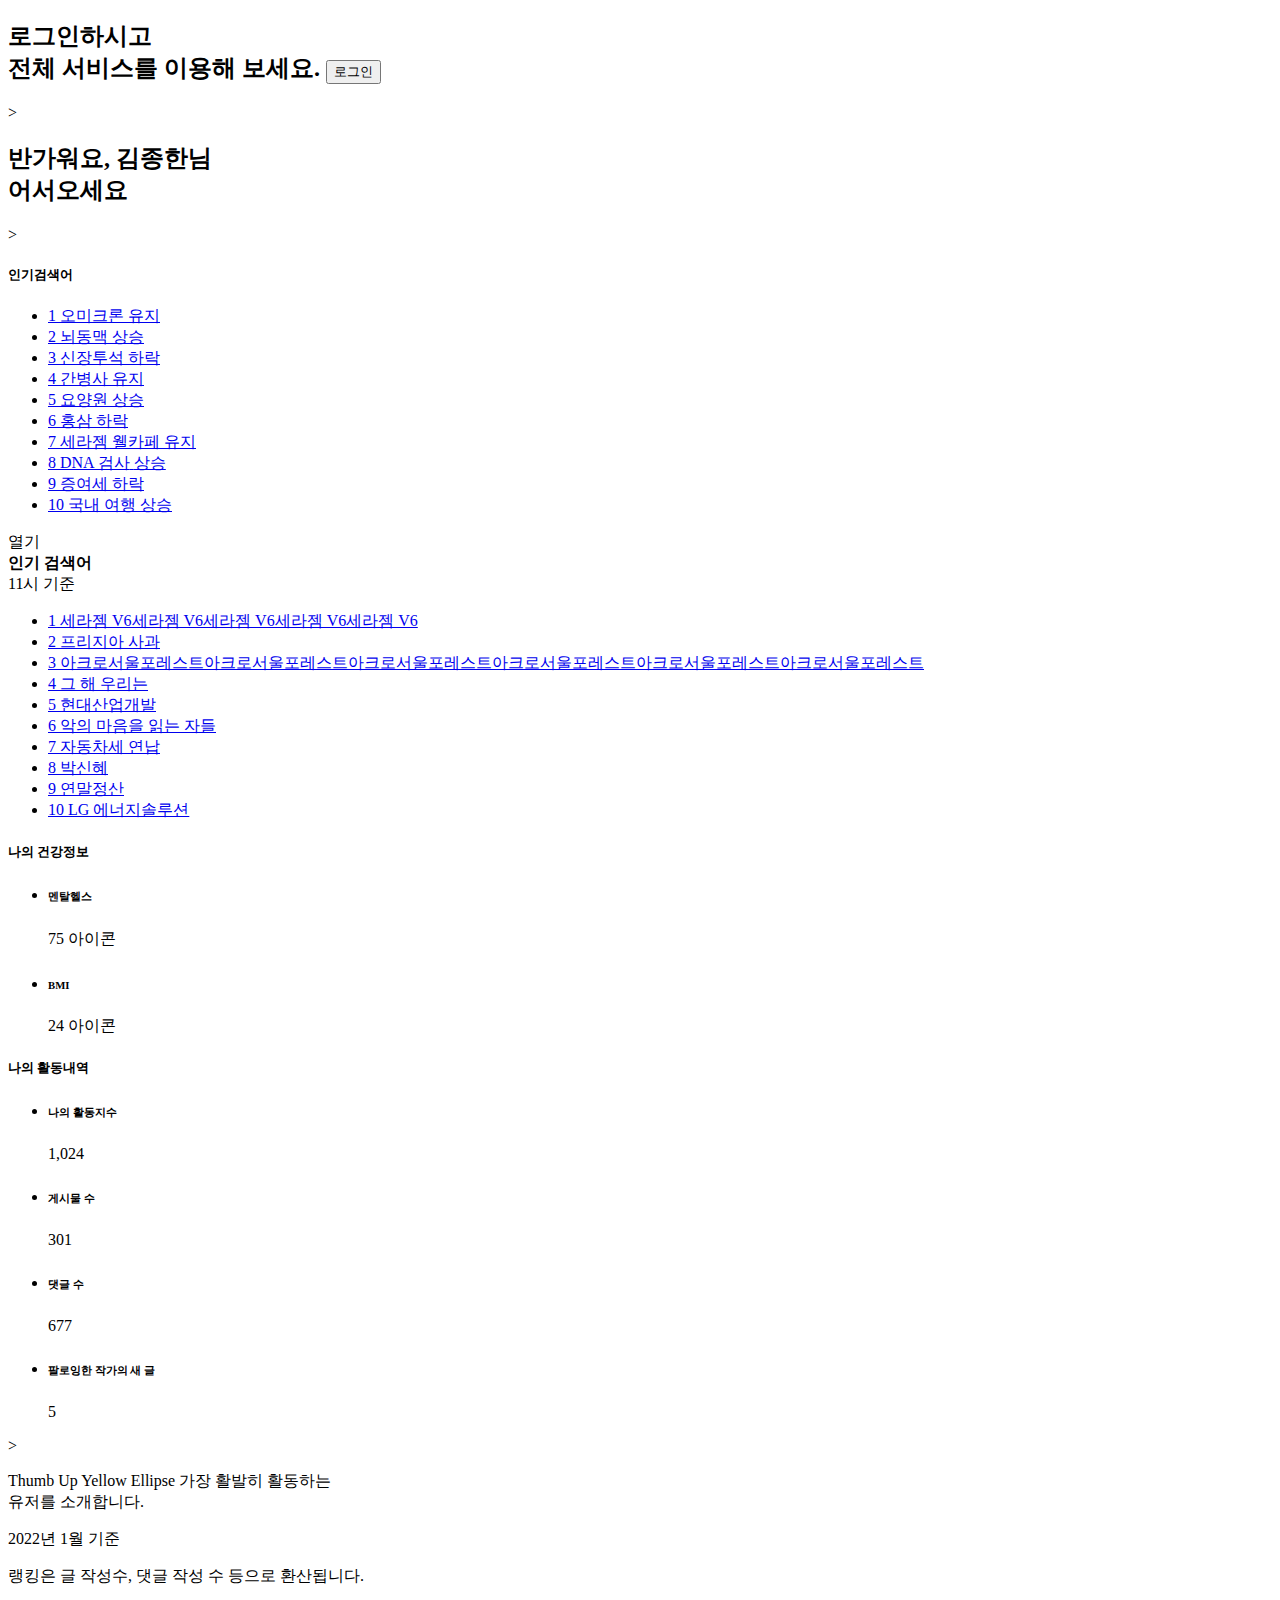
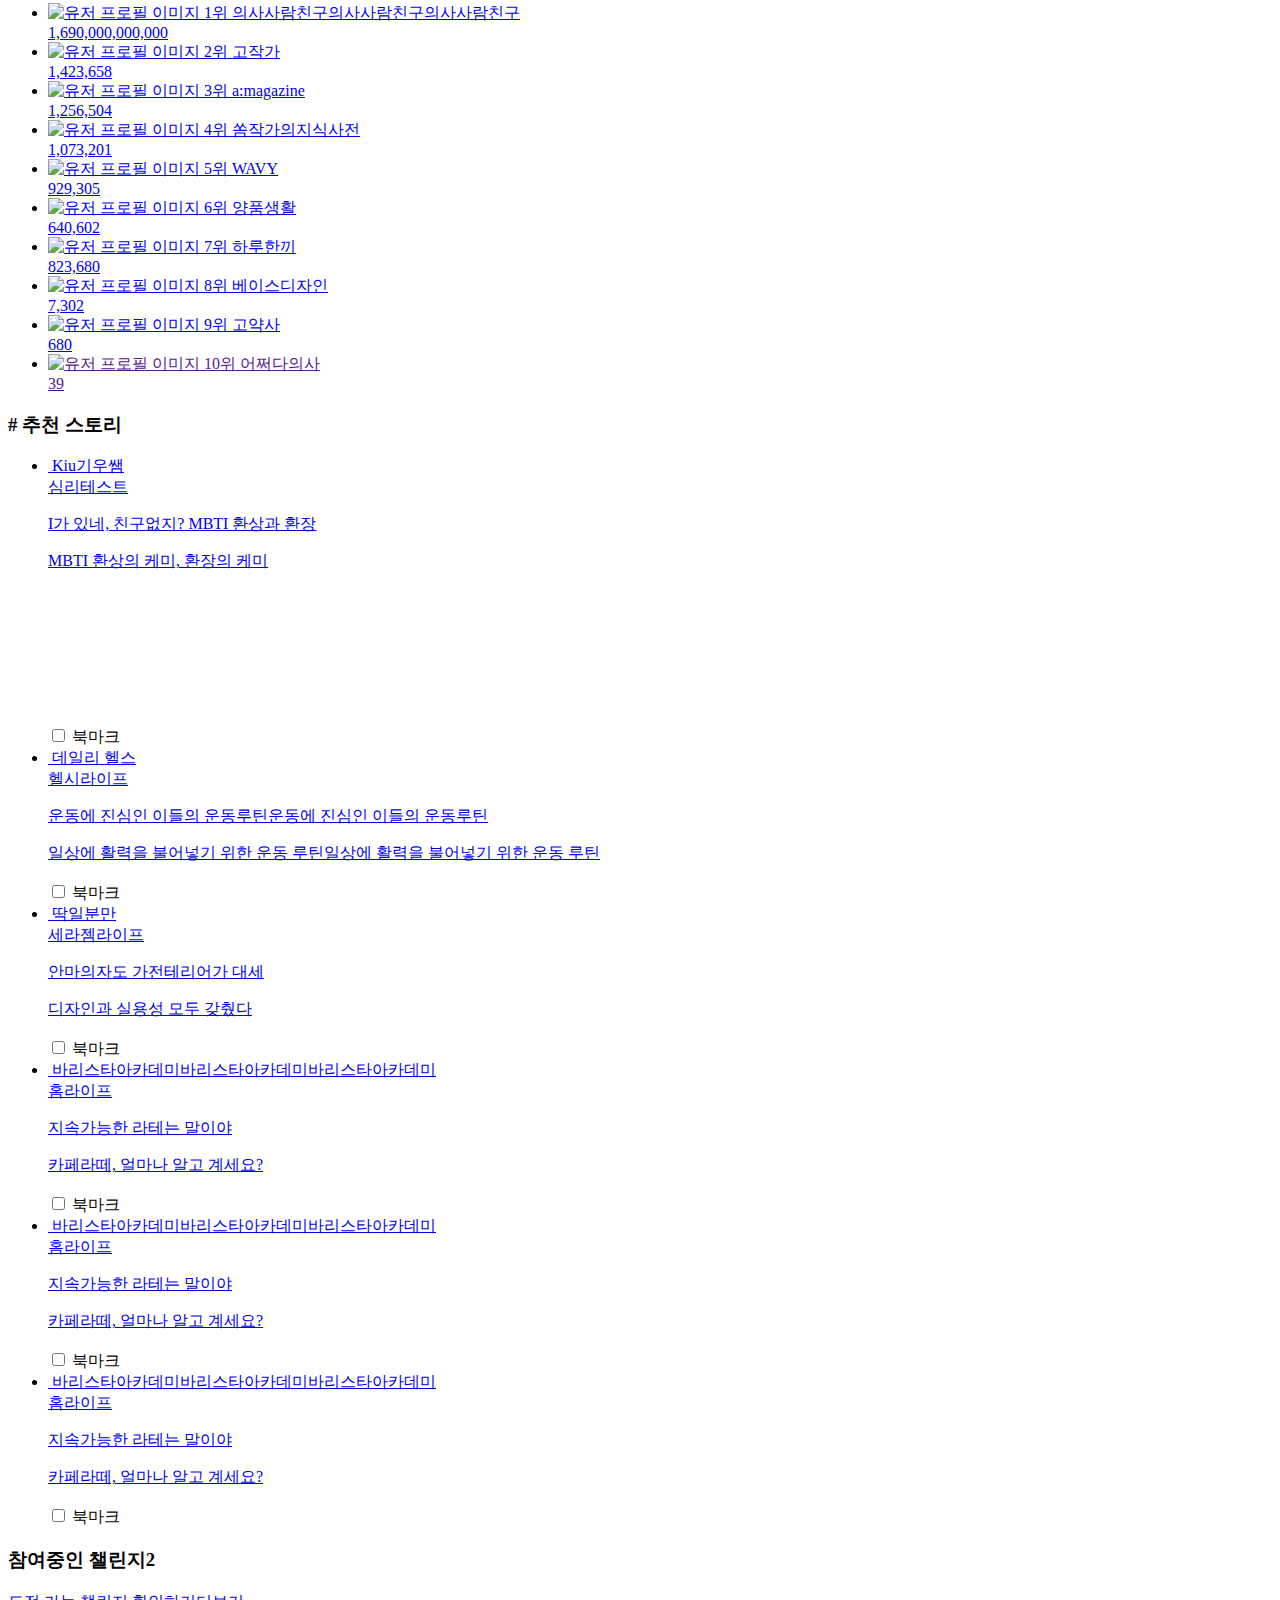
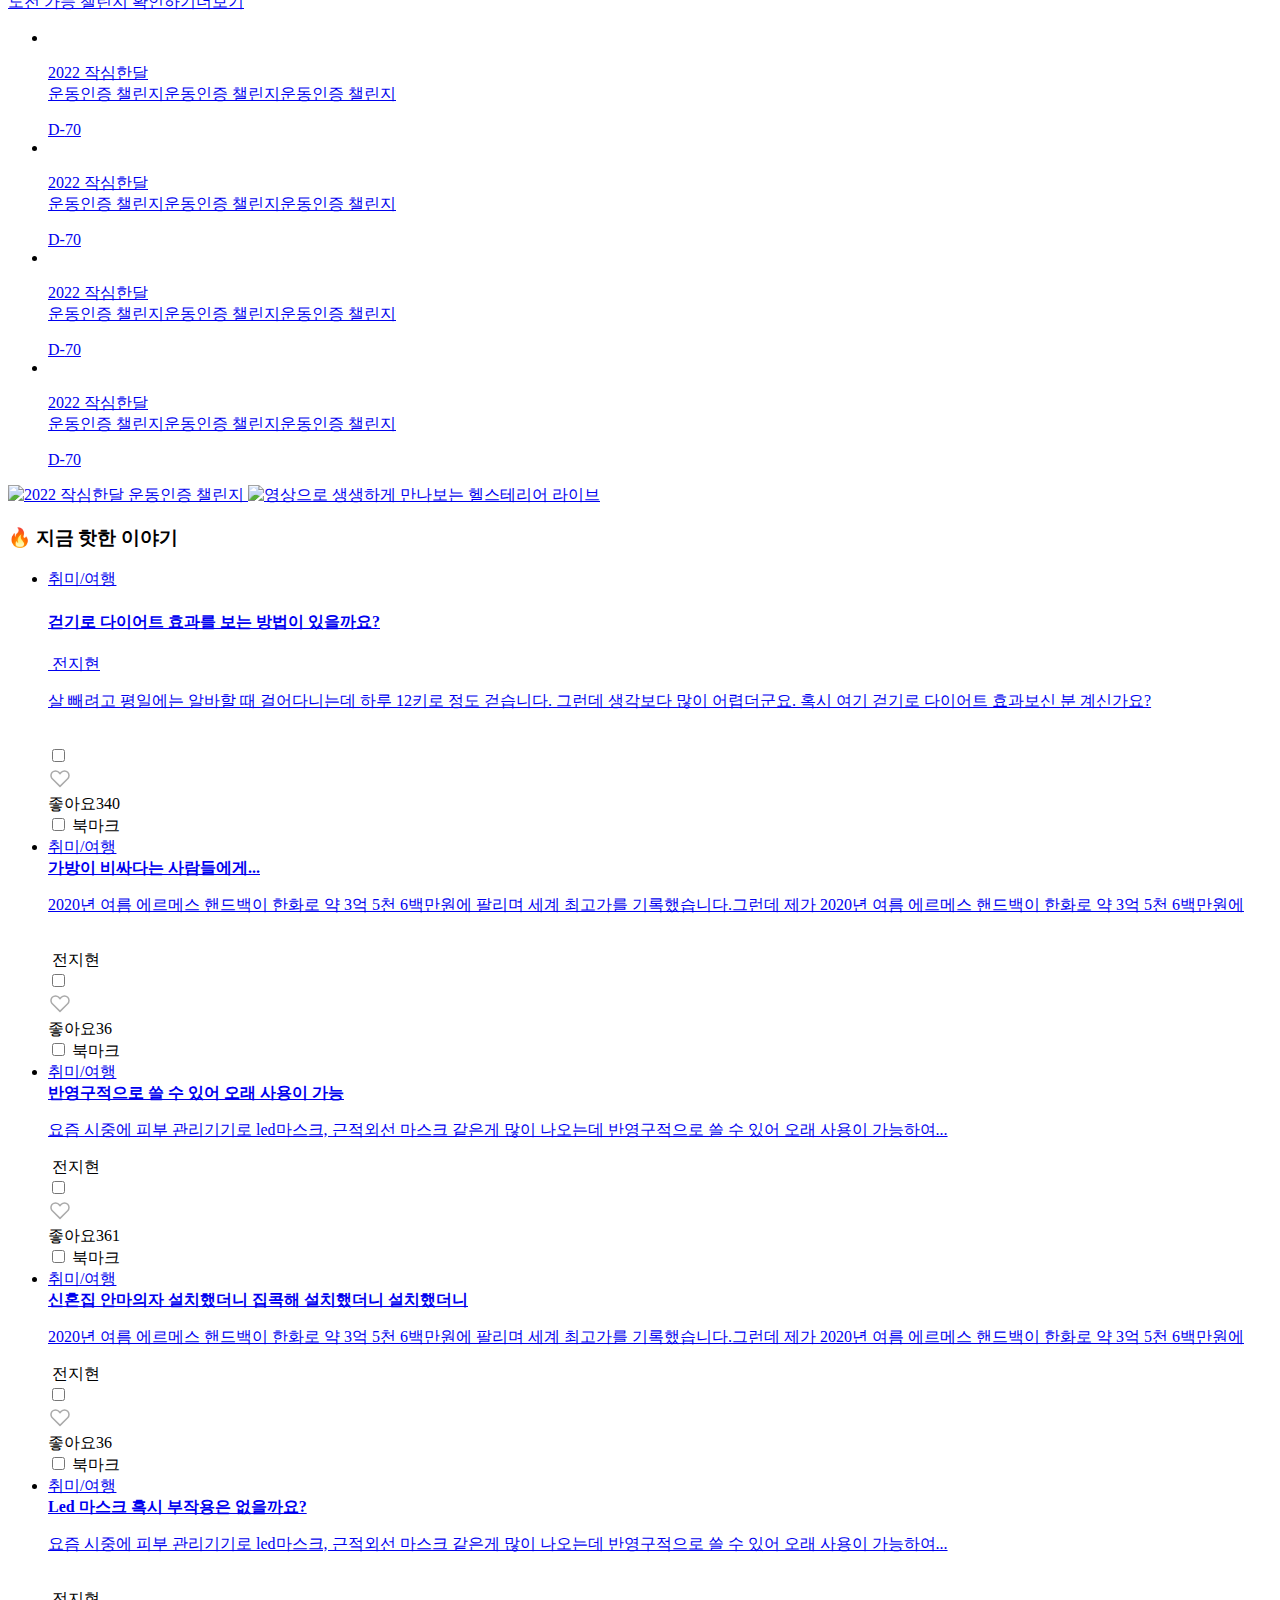
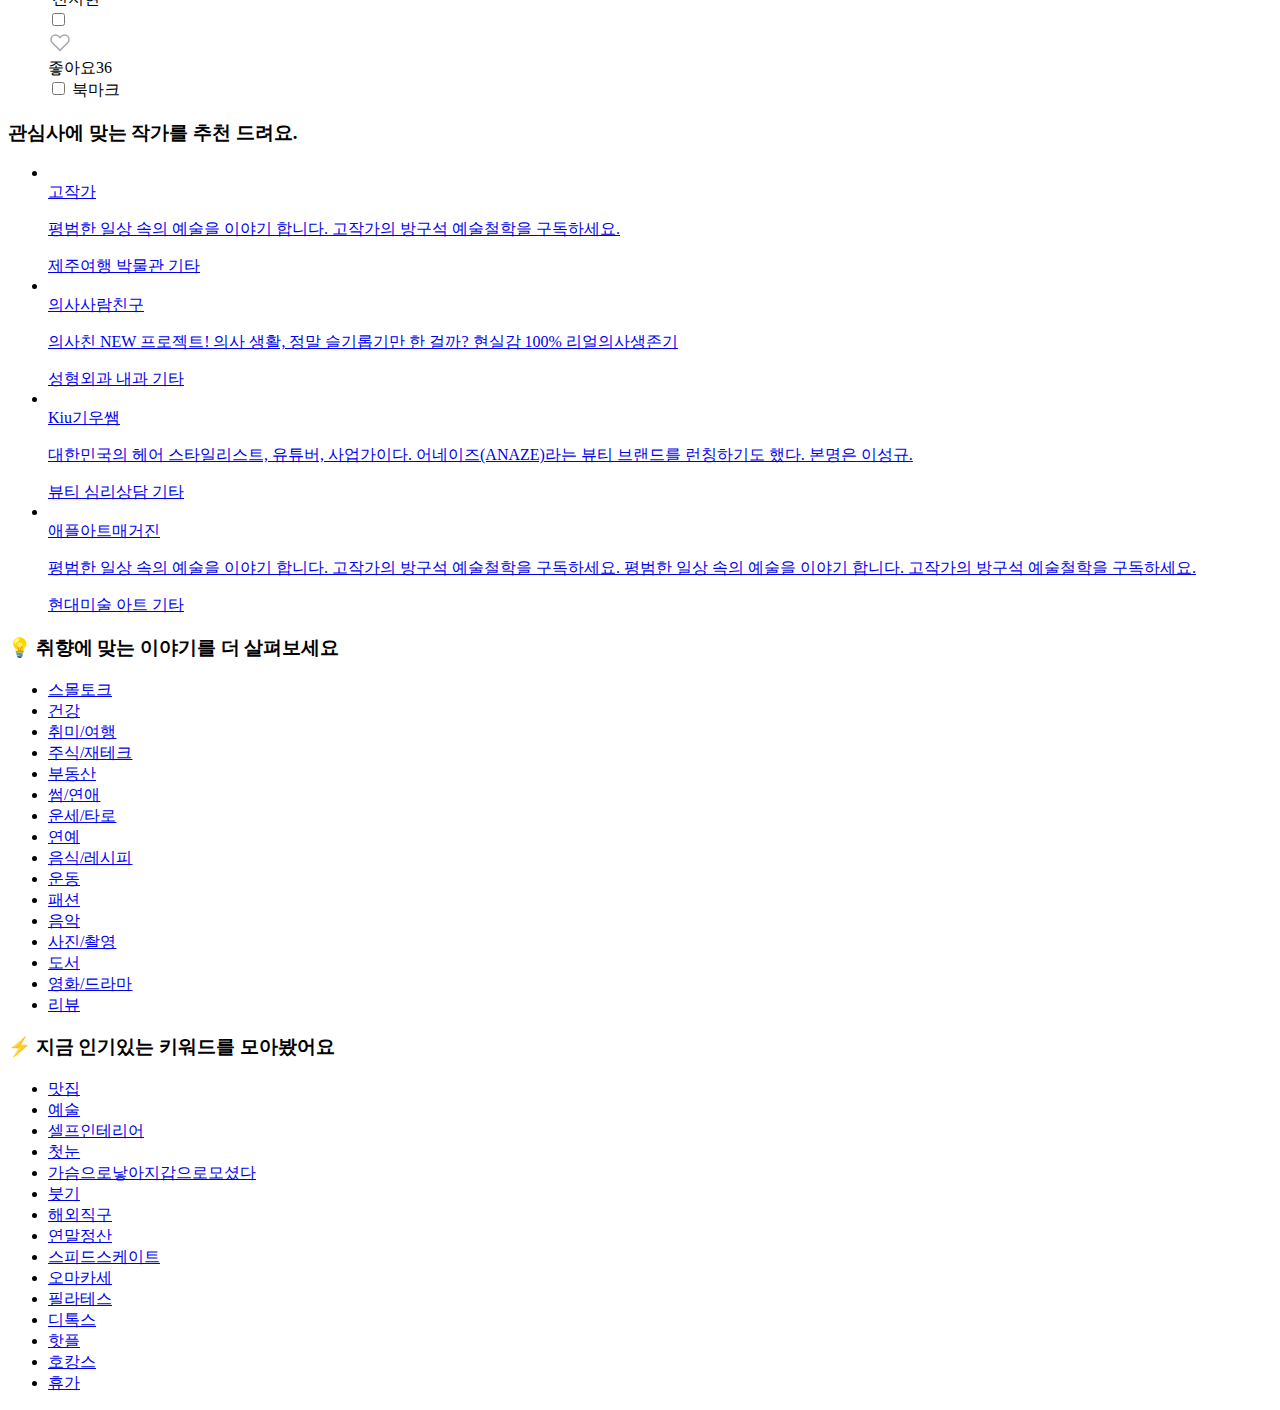
==== src/main/resources/templates/web/main/main.html @ c45931bd "템플릿 구조 생성" ====
<!DOCTYPE html>
<html xmlns="http://www.w3.org/1999/xhtml" xmlns:th="http://www.thymeleaf.org" xmlns:layout="http://www.ultraq.net.nz/thymeleaf/layout"
      layout:decorate="~{layout/defaultLayout}"
      th:with="isSignIn=false"
    >
    <th:block layout:fragment="content">
        <div id="container">
            <section id="main" class="container-wrap">
                <div class="page-layout-header">
                    <div class="inner-wrap">
                        <!-- 미로그인 상태 -->
                        <th:block th:unless="${isSignIn}">
                            <h2 class="font-heading03">
                                로그인하시고<br>
                                전체 서비스를 이용해 보세요.
                                <button class="btn-sm btn-black md-ripples ripples-light">로그인<span class="ico-more-white"></span></button>
                            </h2>
                        </th:block>>
                        <!-- 로그인 상태 -->
                        <th:block th:if="${isSignIn}">
                            <h2 class="font-heading03">
                                반가워요, 김종한님<br>
                                어서오세요
                            </h2>
                        </th:block>>
                        <div class="box-search-word">
                            <h5>인기검색어</h5>
                            <div class="rolling-wrap">
                                <ul class="search-word-list">
                                    <li>
                                        <a href="#">
                                            <span class="search-word-rank">1</span>
                                            <span class="search-word">오미크론</span>
                                            <span class="ico-chart-same">유지</span>
                                        </a>
                                    </li>
                                    <li>
                                        <a href="#">
                                            <span class="search-word-rank">2</span>
                                            <span class="search-word">뇌동맥</span>
                                            <span class="ico-chart-up">상승</span>
                                        </a>
                                    </li>
                                    <li>
                                        <a href="#">
                                            <span class="search-word-rank">3</span>
                                            <span class="search-word">신장투석</span>
                                            <span class="ico-chart-down">하락</span>
                                        </a>
                                    </li>
                                    <li>
                                        <a href="#">
                                            <span class="search-word-rank">4</span>
                                            <span class="search-word">간병사</span>
                                            <span class="ico-chart-same">유지</span>
                                        </a>
                                    </li>
                                    <li>
                                        <a href="#">
                                            <span class="search-word-rank">5</span>
                                            <span class="search-word">요양원</span>
                                            <span class="ico-chart-up">상승</span>
                                        </a>
                                    </li>
                                    <li>
                                        <a href="#">
                                            <span class="search-word-rank">6</span>
                                            <span class="search-word">홍삼</span>
                                            <span class="ico-chart-down">하락</span>
                                        </a>
                                    </li>
                                    <li>
                                        <a href="#">
                                            <span class="search-word-rank">7</span>
                                            <span class="search-word">세라젬 웰카페</span>
                                            <span class="ico-chart-same">유지</span>
                                        </a>
                                    </li>
                                    <li>
                                        <a href="#">
                                            <span class="search-word-rank">8</span>
                                            <span class="search-word">DNA 검사</span>
                                            <span class="ico-chart-up">상승</span>
                                        </a>
                                    </li>
                                    <li>
                                        <a href="#">
                                            <span class="search-word-rank">9</span>
                                            <span class="search-word">증여세</span>
                                            <span class="ico-chart-down">하락</span>
                                        </a>
                                    </li>
                                    <li>
                                        <a href="#">
                                            <span class="search-word-rank">10</span>
                                            <span class="search-word">국내 여행</span>
                                            <span class="ico-chart-up">상승</span>
                                        </a>
                                    </li>
                                </ul>
                            </div>
                            <span class="ico-black-arr-down">열기</span>
                            <div class="list-popular-wrap">
                                <div class="list-header">
                                    <strong class="list-title">인기 검색어</strong>
                                    <div class="list-time">11시 기준</div>
                                </div>
                                <ul class="list-popular">
                                    <li class="popular-item">
                                        <a href="#" title="" class="status-up">
                                            <span class="popular-lank">1</span>
                                            <span class="popular-keyword">세라젬 V6세라젬 V6세라젬 V6세라젬 V6세라젬 V6</span>
                                        </a>
                                    </li>
                                    <li class="popular-item">
                                        <a href="#" title="" class="status-up">
                                            <span class="popular-lank">2</span>
                                            <span class="popular-keyword">프리지아 사과</span>
                                        </a>
                                    </li>
                                    <li class="popular-item">
                                        <a href="#" title="" class="status-up">
                                            <span class="popular-lank">3</span>
                                            <span class="popular-keyword">아크로서울포레스트아크로서울포레스트아크로서울포레스트아크로서울포레스트아크로서울포레스트아크로서울포레스트</span>
                                        </a>
                                    </li>
                                    <li class="popular-item">
                                        <a href="#" title="" class="status-down">
                                            <span class="popular-lank">4</span>
                                            <span class="popular-keyword">그 해 우리는</span>
                                        </a>
                                    </li>
                                    <li class="popular-item">
                                        <a href="#" title="" class="status-same">
                                            <span class="popular-lank">5</span>
                                            <span class="popular-keyword">현대산업개발</span>
                                        </a>
                                    </li>
                                    <li class="popular-item">
                                        <a href="#" title="" class="status-same">
                                            <span class="popular-lank">6</span>
                                            <span class="popular-keyword">악의 마음을 읽는 자들</span>
                                        </a>
                                    </li>
                                    <li class="popular-item">
                                        <a href="#" title="" class="status-up">
                                            <span class="popular-lank">7</span>
                                            <span class="popular-keyword">자동차세 연납</span>
                                        </a>
                                    </li>
                                    <li class="popular-item">
                                        <a href="#" title="" class="status-up">
                                            <span class="popular-lank">8</span>
                                            <span class="popular-keyword">박신혜</span>
                                        </a>
                                    </li>
                                    <li class="popular-item">
                                        <a href="#" title="" class="status-down">
                                            <span class="popular-lank">9</span>
                                            <span class="popular-keyword">연말정산</span>
                                        </a>
                                    </li>
                                    <li class="popular-item">
                                        <a href="#" title="" class="status-new">
                                            <span class="popular-lank">10</span>
                                            <span class="popular-keyword">LG 에너지솔루션</span>
                                        </a>
                                    </li>
                                </ul>
                            </div>
                        </div>
                    </div>
                </div>

                <div class="page-layout-contents">
                    <div class="inner-wrap">
                        <!-- 로그인시에 추가 되는 정보 Start -->
                        <th:block th:if="${isSignIn}">
                            <div class="box-my-dashboard">
                                <div class="my-health">
                                    <h5>나의 건강정보</h5>
                                    <ul>
                                        <li>
                                            <h6>멘탈헬스</h6>
                                            <span class="dashboard-score">
	                                                75
	                                                <span class="ico-mental">아이콘</span>
	                                            </span>
                                        </li>
                                        <li>
                                            <h6>BMI</h6>
                                            <span class="dashboard-score">
	                                                24
	                                                <span class="ico-dashboard">아이콘</span>
	                                            </span>

                                        </li>
                                    </ul>
                                </div>
                                <div class="my-activity">
                                    <h5>나의 활동내역</h5>
                                    <ul>
                                        <li>
                                            <h6>나의 활동지수</h6>
                                            <span class="dashboard-score">1,024</span>
                                        </li>
                                        <li>
                                            <h6>게시물 수</h6>
                                            <span class="dashboard-score">301</span>
                                        </li>
                                        <li>
                                            <h6>댓글 수</h6>
                                            <span class="dashboard-score">677</span>
                                        </li>
                                        <li>
                                            <h6>팔로잉한 작가의 새 글</h6>
                                            <span class="dashboard-score updated">5</span>
                                        </li>
                                    </ul>
                                </div>
                            </div>
                        </th:block>>
                        <!-- 로그인시에 추가 되는 정보 End -->
                        <div class="box-activity-rank">
                            <div class="description">
                                <p class="description-lg">
                                    <span class="ico-thumbup">Thumb Up</span>
                                    <span class="ico-yellow-ellipse">Yellow Ellipse</span>
                                    가장 활발히 활동하는<br>
                                    유저를 소개합니다.
                                </p>
                                <p class="description-md">2022년 1월 기준</p>
                                <p class="description-sm">랭킹은 글 작성수, 댓글 작성 수 등으로 환산됩니다.</p>
                            </div>
                            <ul class="user-ranking">
                                <li>
                                    <a href="#">
                                        <div class="user-profile">
                                            <span class="user-pic"><img src="/assets/web/images/temp/avatar_img.png" alt="유저 프로필 이미지"></span>
                                            <span class="user-rank">1위</span>
                                            <span class="user-name">의사사람친구의사사람친구의사사람친구</span>
                                        </div>
                                        <span class="user-score">1,690,000,000,000</span>
                                    </a>
                                </li>
                                <li>
                                    <a href="#">
                                        <div class="user-profile">
                                            <span class="user-pic"><img src="/assets/web/images/temp/avatar_img-1.png" alt="유저 프로필 이미지"></span>
                                            <span class="user-rank">2위</span>
                                            <span class="user-name">고작가</span>
                                        </div>
                                        <span class="user-score">1,423,658</span>
                                    </a>
                                </li>
                                <li>
                                    <a href="#">
                                        <div class="user-profile">
                                            <span class="user-pic"><img src="/assets/web/images/temp/avatar_img-2.png" alt="유저 프로필 이미지"></span>
                                            <span class="user-rank">3위</span>
                                            <span class="user-name">a:magazine</span>
                                        </div>
                                        <span class="user-score">1,256,504</span>
                                    </a>
                                </li>
                                <li>
                                    <a href="#">
                                        <div class="user-profile">
                                            <span class="user-pic"><img src="/assets/web/images/temp/avatar_img.png" alt="유저 프로필 이미지"></span>
                                            <span class="user-rank">4위</span>
                                            <span class="user-name">쏨작가의지식사전</span>
                                        </div>
                                        <span class="user-score">1,073,201</span>
                                    </a>
                                </li>
                                <li>
                                    <a href="#">
                                        <div class="user-profile">
                                            <span class="user-pic"><img src="/assets/web/images/temp/avatar_img-2.png" alt="유저 프로필 이미지"></span>
                                            <span class="user-rank">5위</span>
                                            <span class="user-name">WAVY</span>
                                        </div>
                                        <span class="user-score">929,305</span>
                                    </a>
                                </li>
                                <li>
                                    <a href="#">
                                        <div class="user-profile">
                                            <span class="user-pic"><img src="/assets/web/images/temp/avatar_img-1.png" alt="유저 프로필 이미지"></span>
                                            <span class="user-rank">6위</span>
                                            <span class="user-name">양품생활</span>
                                        </div>
                                        <span class="user-score">640,602</span>
                                    </a>
                                </li>
                                <li>
                                    <a href="#">
                                        <div class="user-profile">
                                            <span class="user-pic"><img src="/assets/web/images/temp/avatar_img.png" alt="유저 프로필 이미지"></span>
                                            <span class="user-rank">7위</span>
                                            <span class="user-name">하루한끼</span>
                                        </div>
                                        <span class="user-score">823,680</span>
                                    </a>
                                </li>
                                <li>
                                    <a href="#">
                                        <div class="user-profile">
                                            <span class="user-pic"><img src="/assets/web/images/temp/avatar_img-1.png" alt="유저 프로필 이미지"></span>
                                            <span class="user-rank">8위</span>
                                            <span class="user-name">베이스디자인</span>
                                        </div>
                                        <span class="user-score">7,302</span>
                                    </a>
                                </li>
                                <li>
                                    <a href="#">
                                        <div class="user-profile">
                                            <span class="user-pic"><img src="/assets/web/images/temp/avatar_img-2.png" alt="유저 프로필 이미지"></span>
                                            <span class="user-rank">9위</span>
                                            <span class="user-name">고약사</span>
                                        </div>
                                        <span class="user-score">680</span>
                                    </a>
                                </li>
                                <li>
                                    <a href="">
                                        <div class="user-profile">
                                            <span class="user-pic"><img src="/assets/web/images/temp/avatar_img.png" alt="유저 프로필 이미지"></span>
                                            <span class="user-rank">10위</span>
                                            <span class="user-name">어쩌다의사</span>
                                        </div>
                                        <span class="user-score">39</span>
                                    </a>
                                </li>
                            </ul>
                        </div>
                        <div class="box-story">
                            <h3 class="font-heading05"># 추천 스토리</h3>
                            <ul class="box-thumb-list column-3">
                                <li class="box-thumb-card">
                                    <a href="#">
                                        <div class="box-conts">
                                            <div class="box-header">
                                                <div class="box-writer">
                                                        <span class="writer-thumb">
                                                            <img src="/assets/web/images/temp/temp-thumb.png" alt="">
                                                        </span>
                                                    <span class="writer-nick">Kiu기우쌤</span>
                                                </div>
                                            </div>
                                            <div class="box-txt-wrap">
                                                <div class="chips-wrap">
                                                    <span class="chip-label chip-label-sm">심리테스트</span>
                                                </div>
                                                <p class="main-txt">I가 있네, 친구없지? MBTI 환상과 환장</p>
                                                <span class="sub-txt">MBTI 환상의 케미, 환장의 케미</span>
                                            </div>
                                        </div>
                                        <div class="box-bg">
                                            <video muted="" autoplay="" loop="" playsinline="" preload="auto">
                                                <source src="/assets/web/images/temp/temp-video.mp4">
                                            </video>
                                        </div>
                                    </a>
                                    <span class="btn-act-bookmark">
                                            <input type="checkbox" id="bookmark_story_1">
                                            <label for="bookmark_story_1">
                                                북마크
                                            </label>
                                        </span>
                                </li>
                                <li class="box-thumb-card">
                                    <a href="#">
                                        <div class="box-conts">
                                            <div class="box-header">
                                                <div class="box-writer">
                                                        <span class="writer-thumb">
                                                            <img src="/assets/web/images/temp/temp-thumb.png" alt="">
                                                        </span>
                                                    <span class="writer-nick">데일리 헬스</span>
                                                </div>
                                            </div>
                                            <div class="box-txt-wrap">
                                                <div class="chips-wrap">
                                                    <span class="chip-label chip-label-sm">헬시라이프</span>
                                                </div>
                                                <p class="main-txt">운동에 진심인 이들의 운동루틴운동에 진심인 이들의 운동루틴</p>
                                                <span class="sub-txt">일상에 활력을 불어넣기 위한 운동 루틴일상에 활력을 불어넣기 위한 운동 루틴</span>
                                            </div>
                                        </div>
                                        <div class="box-bg">
                                            <img src="/assets/web/images/temp/temp-story-col3-0.png" alt="">
                                        </div>
                                    </a>
                                    <span class="btn-act-bookmark">
                                            <input type="checkbox" id="bookmark_story_2">
                                            <label for="bookmark_story_2">
                                                북마크
                                            </label>
                                        </span>
                                </li>
                                <li class="box-thumb-card">
                                    <a href="#">
                                        <div class="box-conts">
                                            <div class="box-header">
                                                <div class="box-writer">
                                                        <span class="writer-thumb">
                                                            <img src="/assets/web/images/temp/temp-thumb.png" alt="">
                                                        </span>
                                                    <span class="writer-nick">딱일분만</span>
                                                </div>
                                            </div>
                                            <div class="box-txt-wrap">
                                                <div class="chips-wrap">
                                                    <span class="chip-label chip-label-sm">세라젬라이프</span>
                                                </div>
                                                <p class="main-txt">안마의자도 가전테리어가 대세</p>
                                                <span class="sub-txt">디자인과 실용성 모두 갖췄다</span>
                                            </div>
                                        </div>
                                        <div class="box-bg">
                                            <img src="/assets/web/images/temp/temp-story-col3-1.png" alt="">
                                        </div>
                                    </a>
                                    <span class="btn-act-bookmark">
                                            <input type="checkbox" id="bookmark_story_3">
                                            <label for="bookmark_story_3">
                                                북마크
                                            </label>
                                        </span>
                                </li>
                                <li class="box-thumb-card">
                                    <a href="#">
                                        <div class="box-conts">
                                            <div class="box-header">
                                                <div class="box-writer">
                                                        <span class="writer-thumb">
                                                            <img src="/assets/web/images/temp/temp-thumb.png" alt="">
                                                        </span>
                                                    <span class="writer-nick">바리스타아카데미바리스타아카데미바리스타아카데미</span>
                                                </div>
                                            </div>
                                            <div class="box-txt-wrap">
                                                <div class="chips-wrap">
                                                    <span class="chip-label chip-label-sm">홈라이프</span>
                                                </div>
                                                <p class="main-txt">지속가능한 라테는 말이야</p>
                                                <span class="sub-txt">카페라떼, 얼마나 알고 계세요?</span>
                                            </div>
                                        </div>
                                        <div class="box-bg">
                                            <img src="/assets/web/images/temp/temp-story-col3-2.png" alt="">
                                        </div>
                                    </a>
                                    <span class="btn-act-bookmark">
                                            <input type="checkbox" id="bookmark_story_4">
                                            <label for="bookmark_story_4">
                                                북마크
                                            </label>
                                        </span>
                                </li>
                                <li class="box-thumb-card">
                                    <a href="#">
                                        <div class="box-conts">
                                            <div class="box-header">
                                                <div class="box-writer">
                                                        <span class="writer-thumb">
                                                            <img src="/assets/web/images/temp/temp-thumb.png" alt="">
                                                        </span>
                                                    <span class="writer-nick">바리스타아카데미바리스타아카데미바리스타아카데미</span>
                                                </div>
                                            </div>
                                            <div class="box-txt-wrap">
                                                <div class="chips-wrap">
                                                    <span class="chip-label chip-label-sm">홈라이프</span>
                                                </div>
                                                <p class="main-txt">지속가능한 라테는 말이야</p>
                                                <span class="sub-txt">카페라떼, 얼마나 알고 계세요?</span>
                                            </div>
                                        </div>
                                        <div class="box-bg">
                                            <img src="/assets/web/images/temp/temp-story-col3-3.png" alt="">
                                        </div>
                                    </a>
                                    <span class="btn-act-bookmark">
                                            <input type="checkbox" id="bookmark_story_5">
                                            <label for="bookmark_story_5">
                                                북마크
                                            </label>
                                        </span>
                                </li>
                                <li class="box-thumb-card">
                                    <a href="#">
                                        <div class="box-conts">
                                            <div class="box-header">
                                                <div class="box-writer">
                                                        <span class="writer-thumb">
                                                            <img src="/assets/web/images/temp/temp-thumb.png" alt="">
                                                        </span>
                                                    <span class="writer-nick">바리스타아카데미바리스타아카데미바리스타아카데미</span>
                                                </div>
                                            </div>
                                            <div class="box-txt-wrap">
                                                <div class="chips-wrap">
                                                    <span class="chip-label chip-label-sm">홈라이프</span>
                                                </div>
                                                <p class="main-txt">지속가능한 라테는 말이야</p>
                                                <span class="sub-txt">카페라떼, 얼마나 알고 계세요?</span>
                                            </div>
                                        </div>
                                        <div class="box-bg">
                                            <img src="/assets/web/images/temp/temp-story-col3-4.png" alt="">
                                        </div>
                                    </a>
                                    <span class="btn-act-bookmark">
                                            <input type="checkbox" id="bookmark_story_6">
                                            <label for="bookmark_story_6">
                                                북마크
                                            </label>
                                        </span>
                                </li>
                            </ul>
                        </div>
                        <div class="box-challenge">
                            <h3 class="font-heading05">참여중인 챌린지<span class="challenge-count">2</span></h3>
                            <a href="#" class="challenge-more">도전 가능 챌린지 확인하기<span class="ico-more">더보기</span></a>
                            <ul class="box-thumb-list box-challenge-list">
                                <li class="box-thumb-card">
                                    <a href="#">
                                        <div class="box-conts">
                                            <div class="box-thumb">
                                                <img src="/assets/web/images/temp/temp-challenge.png" alt="">
                                            </div>
                                            <div class="box-txt-wrap">
                                                <p class="main-txt">2022 작심한달 <br>운동인증 챌린지운동인증 챌린지운동인증 챌린지</p>
                                                <span class="sub-txt">D-<span class="end-date">70</span></span>
                                            </div>
                                        </div>
                                    </a>
                                </li>
                                <li class="box-thumb-card">
                                    <a href="#">
                                        <div class="box-conts">
                                            <div class="box-thumb">
                                                <img src="/assets/web/images/temp/temp-challenge.png" alt="">
                                            </div>
                                            <div class="box-txt-wrap">
                                                <p class="main-txt">2022 작심한달 <br>운동인증 챌린지운동인증 챌린지운동인증 챌린지</p>
                                                <span class="sub-txt">D-<span class="end-date">70</span></span>
                                            </div>
                                        </div>
                                    </a>
                                </li>
                                <li class="box-thumb-card">
                                    <a href="#">
                                        <div class="box-conts">
                                            <div class="box-thumb">
                                                <img src="/assets/web/images/temp/temp-challenge.png" alt="">
                                            </div>
                                            <div class="box-txt-wrap">
                                                <p class="main-txt">2022 작심한달 <br>운동인증 챌린지운동인증 챌린지운동인증 챌린지</p>
                                                <span class="sub-txt">D-<span class="end-date">70</span></span>
                                            </div>
                                        </div>
                                    </a>
                                </li>
                                <li class="box-thumb-card">
                                    <a href="#">
                                        <div class="box-conts">
                                            <div class="box-thumb">
                                                <img src="/assets/web/images/temp/temp-challenge.png" alt="">
                                            </div>
                                            <div class="box-txt-wrap">
                                                <p class="main-txt">2022 작심한달 <br>운동인증 챌린지운동인증 챌린지운동인증 챌린지</p>
                                                <span class="sub-txt">D-<span class="end-date">70</span></span>
                                            </div>
                                        </div>
                                    </a>
                                </li>
                            </ul>
                        </div>
                        <div class="box-banner">
                            <a href="#">
                                <img src="/assets/web/images/banner/main/main_banner_01.png" alt="2022 작심한달 운동인증 챌린지">
                            </a>
                            <a href="#">
                                <img src="/assets/web/images/banner/main/main_banner_02.png" alt="영상으로 생생하게 만나보는 헬스테리어 라이브">
                            </a>
                        </div>
                    </div>
                    <div class="outer-wrap bg-gray">
                        <div class="inner-wrap">
                            <h3 class="font-heading05">🔥 지금 핫한 이야기</h3>
                            <ul class="box-txt-list">
                                <li class="box-txt-card">
                                    <a href="#">
                                        <div class="chips-wrap">
                                            <span class="chip-label chip-label-sm">취미/여행</span>
                                        </div>
                                        <div class="box-tit">
                                            <h4 class="font-heading04">걷기로 다이어트 효과를 보는 방법이 있을까요? </h4>
                                        </div>
                                        <div class="box-writer">
                                                <span class="writer-thumb">
                                                    <img src="/assets/web/images/temp/profile02.svg" alt="">
                                                </span>
                                            <span class="writer-nick">전지현</span>
                                        </div>
                                        <div class="box-cnts">
                                            <p>
                                                살 빼려고 평일에는 알바할 때 걸어다니는데
                                                하루 12키로 정도 걷습니다. 그런데 생각보다
                                                많이 어렵더군요. 혹시 여기 걷기로 다이어트
                                                효과보신 분 계신가요?
                                            </p>
                                            <div class="thumb">
                                                <img src="/assets/web/images/temp/temp-txt-card-1.png" alt="">
                                            </div>
                                        </div>
                                    </a>
                                    <div class="box-util">
                                            <span class="btn-act-like-wrap">
                                                <input type="checkbox" id="like_textcard_list_1">
                                                <label for="like_textcard_list_1">
                                                    <div class="box">
                                                        <svg xmlns="http://www.w3.org/2000/svg" width="24" height="24" viewBox="0 0 24 24" fill="none">
                                                        <path d="M4.31804 6.31798C3.90017 6.73584 3.5687 7.23192 3.34255 7.77789C3.1164 8.32386 3 8.90903 3 9.49998C3 10.0909 3.1164 10.6761 3.34255 11.2221C3.5687 11.768 3.90017 12.2641 4.31804 12.682L12 20.364L19.682 12.682C20.526 11.8381 21.0001 10.6935 21.0001 9.49998C21.0001 8.3065 20.526 7.1619 19.682 6.31798C18.8381 5.47406 17.6935 4.99995 16.5 4.99995C15.3066 4.99995 14.162 5.47406 13.318 6.31798L12 7.63598L10.682 6.31798C10.2642 5.90011 9.7681 5.56864 9.22213 5.34249C8.67616 5.11634 8.09099 4.99994 7.50004 4.99994C6.90909 4.99994 6.32392 5.11634 5.77795 5.34249C5.23198 5.56864 4.7359 5.90011 4.31804 6.31798V6.31798Z" stroke="#AAAAAA" stroke-width="1.5" stroke-linecap="round" stroke-linejoin="round"></path>
                                                        </svg>
                                                    </div>
                                                    <span class="label-like">좋아요<span class="count">340</span></span>
                                                </label>
                                            </span>
                                    </div>
                                    <span class="btn-act-bookmark ty-black">
                                            <input type="checkbox" id="bookmark_textcard_list_1">
                                            <label for="bookmark_textcard_list_1">북마크</label>
                                        </span>
                                </li>
                                <li class="box-txt-card">
                                    <a href="#">
                                        <div class="chips-wrap">
                                            <span class="chip-label chip-label-sm">취미/여행</span>
                                        </div>
                                        <div class="box-txt-wrap">
                                            <div class="box-txt">
                                                <div class="box-tit">
                                                    <strong class="font-card-tit02">가방이 비싸다는 사람들에게...</strong>
                                                </div>
                                                <div class="box-cnts">
                                                    <p>
                                                        2020년 여름 에르메스 핸드백이 한화로 약 3억 5천 6백만원에 팔리며 세계 최고가를 기록했습니다.그런데 제가 2020년 여름 에르메스 핸드백이 한화로 약 3억 5천 6백만원에
                                                    </p>
                                                </div>
                                            </div>
                                            <div class="thumb">
                                                <img src="/assets/web/images/temp/temp_img02.png" alt="">
                                            </div>
                                        </div>

                                    </a>
                                    <div class="box-util">
                                        <div class="box-writer">
                                                <span class="writer-thumb">
                                                    <img src="/assets/web/images/temp/profile02.svg" alt="">
                                                </span>
                                            <span class="writer-nick">전지현</span>
                                        </div>
                                        <span class="btn-act-like-wrap">
                                                <input type="checkbox" id="like_textcard_list_2">
                                                <label for="like_textcard_list_2">
                                                    <div class="box">
                                                        <svg xmlns="http://www.w3.org/2000/svg" width="24" height="24" viewBox="0 0 24 24" fill="none">
                                                        <path d="M4.31804 6.31798C3.90017 6.73584 3.5687 7.23192 3.34255 7.77789C3.1164 8.32386 3 8.90903 3 9.49998C3 10.0909 3.1164 10.6761 3.34255 11.2221C3.5687 11.768 3.90017 12.2641 4.31804 12.682L12 20.364L19.682 12.682C20.526 11.8381 21.0001 10.6935 21.0001 9.49998C21.0001 8.3065 20.526 7.1619 19.682 6.31798C18.8381 5.47406 17.6935 4.99995 16.5 4.99995C15.3066 4.99995 14.162 5.47406 13.318 6.31798L12 7.63598L10.682 6.31798C10.2642 5.90011 9.7681 5.56864 9.22213 5.34249C8.67616 5.11634 8.09099 4.99994 7.50004 4.99994C6.90909 4.99994 6.32392 5.11634 5.77795 5.34249C5.23198 5.56864 4.7359 5.90011 4.31804 6.31798V6.31798Z" stroke="#AAAAAA" stroke-width="1.5" stroke-linecap="round" stroke-linejoin="round"></path>
                                                        </svg>
                                                    </div>
                                                    <span class="label-like">좋아요<span class="count">36</span></span>

                                                </label>
                                            </span>
                                    </div>
                                    <span class="btn-act-bookmark ty-black">
                                            <input type="checkbox" id="bookmark_textcard_list_2">
                                            <label for="bookmark_textcard_list_2">북마크</label>
                                        </span>
                                </li>
                                <li class="box-txt-card">
                                    <a href="#">
                                        <div class="chips-wrap">
                                            <span class="chip-label chip-label-sm">취미/여행</span>
                                        </div>
                                        <div class="box-txt-wrap">
                                            <div class="box-txt">
                                                <div class="box-tit">
                                                    <strong class="font-card-tit02">반영구적으로 쓸 수 있어 오래 사용이 가능</strong>
                                                </div>
                                                <div class="box-cnts">
                                                    <p>
                                                        요즘 시중에 피부 관리기기로 led마스크, 근적외선 마스크 같은게
                                                        많이 나오는데 반영구적으로 쓸 수 있어 오래 사용이 가능하여...
                                                    </p>
                                                </div>
                                            </div>
                                        </div>
                                    </a>
                                    <div class="box-util">
                                        <div class="box-writer">
                                                <span class="writer-thumb">
                                                    <img src="/assets/web/images/temp/profile02.svg" alt="">
                                                </span>
                                            <span class="writer-nick">전지현</span>
                                        </div>
                                        <span class="btn-act-like-wrap">
                                                <input type="checkbox" id="like_textcard_list_3">
                                                <label for="like_textcard_list_3">
                                                    <div class="box">
                                                        <svg xmlns="http://www.w3.org/2000/svg" width="24" height="24" viewBox="0 0 24 24" fill="none">
                                                        <path d="M4.31804 6.31798C3.90017 6.73584 3.5687 7.23192 3.34255 7.77789C3.1164 8.32386 3 8.90903 3 9.49998C3 10.0909 3.1164 10.6761 3.34255 11.2221C3.5687 11.768 3.90017 12.2641 4.31804 12.682L12 20.364L19.682 12.682C20.526 11.8381 21.0001 10.6935 21.0001 9.49998C21.0001 8.3065 20.526 7.1619 19.682 6.31798C18.8381 5.47406 17.6935 4.99995 16.5 4.99995C15.3066 4.99995 14.162 5.47406 13.318 6.31798L12 7.63598L10.682 6.31798C10.2642 5.90011 9.7681 5.56864 9.22213 5.34249C8.67616 5.11634 8.09099 4.99994 7.50004 4.99994C6.90909 4.99994 6.32392 5.11634 5.77795 5.34249C5.23198 5.56864 4.7359 5.90011 4.31804 6.31798V6.31798Z" stroke="#AAAAAA" stroke-width="1.5" stroke-linecap="round" stroke-linejoin="round"></path>
                                                        </svg>
                                                    </div>
                                                    <span class="label-like">좋아요<span class="count">361</span></span>

                                                </label>
                                            </span>
                                    </div>
                                    <span class="btn-act-bookmark ty-black">
                                            <input type="checkbox" id="bookmark_textcard_list_3">
                                            <label for="bookmark_textcard_list_3">북마크</label>
                                        </span>
                                </li>
                                <li class="box-txt-card">
                                    <a href="#">
                                        <div class="chips-wrap">
                                            <span class="chip-label chip-label-sm">취미/여행</span>
                                        </div>
                                        <div class="box-txt-wrap">
                                            <div class="box-txt">
                                                <div class="box-tit">
                                                    <strong class="font-card-tit02">신혼집 안마의자 설치했더니 집콕해 설치했더니 설치했더니</strong>
                                                </div>
                                                <div class="box-cnts">
                                                    <p>
                                                        2020년 여름 에르메스 핸드백이 한화로 약 3억 5천 6백만원에 팔리며 세계 최고가를 기록했습니다.그런데 제가 2020년 여름 에르메스 핸드백이 한화로 약 3억 5천 6백만원에
                                                    </p>
                                                </div>
                                            </div>
                                        </div>

                                    </a>
                                    <div class="box-util">
                                        <div class="box-writer">
                                                <span class="writer-thumb">
                                                    <img src="/assets/web/images/temp/profile02.svg" alt="">
                                                </span>
                                            <span class="writer-nick">전지현</span>
                                        </div>
                                        <span class="btn-act-like-wrap">
                                                <input type="checkbox" id="like_textcard_list_4">
                                                <label for="like_textcard_list_4">
                                                    <div class="box">
                                                        <svg xmlns="http://www.w3.org/2000/svg" width="24" height="24" viewBox="0 0 24 24" fill="none">
                                                        <path d="M4.31804 6.31798C3.90017 6.73584 3.5687 7.23192 3.34255 7.77789C3.1164 8.32386 3 8.90903 3 9.49998C3 10.0909 3.1164 10.6761 3.34255 11.2221C3.5687 11.768 3.90017 12.2641 4.31804 12.682L12 20.364L19.682 12.682C20.526 11.8381 21.0001 10.6935 21.0001 9.49998C21.0001 8.3065 20.526 7.1619 19.682 6.31798C18.8381 5.47406 17.6935 4.99995 16.5 4.99995C15.3066 4.99995 14.162 5.47406 13.318 6.31798L12 7.63598L10.682 6.31798C10.2642 5.90011 9.7681 5.56864 9.22213 5.34249C8.67616 5.11634 8.09099 4.99994 7.50004 4.99994C6.90909 4.99994 6.32392 5.11634 5.77795 5.34249C5.23198 5.56864 4.7359 5.90011 4.31804 6.31798V6.31798Z" stroke="#AAAAAA" stroke-width="1.5" stroke-linecap="round" stroke-linejoin="round"></path>
                                                        </svg>
                                                    </div>
                                                    <span class="label-like">좋아요<span class="count">36</span></span>

                                                </label>
                                            </span>
                                    </div>
                                    <span class="btn-act-bookmark ty-black">
                                            <input type="checkbox" id="bookmark_textcard_list_4">
                                            <label for="bookmark_textcard_list_4">북마크</label>
                                        </span>
                                </li>
                                <li class="box-txt-card">
                                    <a href="#">
                                        <div class="chips-wrap">
                                            <span class="chip-label chip-label-sm">취미/여행</span>
                                        </div>
                                        <div class="box-txt-wrap">
                                            <div class="box-txt">
                                                <div class="box-tit">
                                                    <strong class="font-card-tit02">Led 마스크 혹시 부작용은 없을까요?</strong>
                                                </div>
                                                <div class="box-cnts">
                                                    <p>
                                                        요즘 시중에 피부 관리기기로 led마스크, 근적외선 마스크 같은게
                                                        많이 나오는데 반영구적으로 쓸 수 있어 오래 사용이 가능하여...
                                                    </p>
                                                </div>
                                            </div>
                                            <div class="thumb">
                                                <img src="/assets/web/images/temp/temp_img01.png" alt="">
                                            </div>
                                        </div>
                                    </a>
                                    <div class="box-util">
                                        <div class="box-writer">
                                                <span class="writer-thumb">
                                                    <img src="/assets/web/images/temp/profile02.svg" alt="">
                                                </span>
                                            <span class="writer-nick">전지현</span>
                                        </div>
                                        <span class="btn-act-like-wrap">
                                                <input type="checkbox" id="like_textcard_list_5">
                                                <label for="like_textcard_list_5">
                                                    <div class="box">
                                                        <svg xmlns="http://www.w3.org/2000/svg" width="24" height="24" viewBox="0 0 24 24" fill="none">
                                                        <path d="M4.31804 6.31798C3.90017 6.73584 3.5687 7.23192 3.34255 7.77789C3.1164 8.32386 3 8.90903 3 9.49998C3 10.0909 3.1164 10.6761 3.34255 11.2221C3.5687 11.768 3.90017 12.2641 4.31804 12.682L12 20.364L19.682 12.682C20.526 11.8381 21.0001 10.6935 21.0001 9.49998C21.0001 8.3065 20.526 7.1619 19.682 6.31798C18.8381 5.47406 17.6935 4.99995 16.5 4.99995C15.3066 4.99995 14.162 5.47406 13.318 6.31798L12 7.63598L10.682 6.31798C10.2642 5.90011 9.7681 5.56864 9.22213 5.34249C8.67616 5.11634 8.09099 4.99994 7.50004 4.99994C6.90909 4.99994 6.32392 5.11634 5.77795 5.34249C5.23198 5.56864 4.7359 5.90011 4.31804 6.31798V6.31798Z" stroke="#AAAAAA" stroke-width="1.5" stroke-linecap="round" stroke-linejoin="round"></path>
                                                        </svg>
                                                    </div>
                                                    <span class="label-like">좋아요<span class="count">36</span></span>

                                                </label>
                                            </span>
                                    </div>
                                    <span class="btn-act-bookmark ty-black">
                                            <input type="checkbox" id="bookmark_textcard_list_5">
                                            <label for="bookmark_textcard_list_5">북마크</label>
                                        </span>
                                </li>
                            </ul>
                        </div>
                    </div>
                    <div class="inner-wrap">
                        <div class="box-recommend">
                            <h3 class="font-heading05">관심사에 맞는 작가를 추천 드려요.</h3>
                            <ul class="list-recommend">
                                <li class="recommend-item">
                                    <a href="#">
                                        <div class="box-thumb">
                                            <img src="/assets/web/images/temp/temp-thumb-big.png" alt="">
                                        </div>
                                        <span class="recommend-tit font-card-tit02">고작가</span>
                                        <p class="recommend-txt">
                                            평범한 일상 속의 예술을 이야기 합니다. 고작가의 방구석 예술철학을 구독하세요.
                                        </p>
                                        <div class="chips-wrap">
                                            <span class="chip-label chip-label-hashtag">제주여행</span>
                                            <span class="chip-label chip-label-hashtag">박물관</span>
                                            <span class="chip-label chip-label-hashtag chip-more"><span class="hidden">기타</span></span>
                                        </div>
                                    </a>
                                </li>
                                <li class="recommend-item">
                                    <a href="#">
                                        <div class="box-thumb">
                                            <img src="/assets/web/images/temp/temp-thumb-big.png" alt="">
                                        </div>
                                        <span class="recommend-tit font-card-tit02">의사사람친구</span>
                                        <p class="recommend-txt">
                                            의사친 NEW 프로젝트! 의사 생활, 정말 슬기롭기만 한 걸까? 현실감 100% 리얼의사생존기
                                        </p>
                                        <div class="chips-wrap">
                                            <span class="chip-label chip-label-hashtag">성형외과</span>
                                            <span class="chip-label chip-label-hashtag">내과</span>
                                            <span class="chip-label chip-label-hashtag chip-more"><span class="hidden">기타</span></span>
                                        </div>
                                    </a>
                                </li>
                                <li class="recommend-item">
                                    <a href="#">
                                        <div class="box-thumb">
                                            <img src="/assets/web/images/temp/temp-thumb-big.png" alt="">
                                        </div>
                                        <span class="recommend-tit font-card-tit02">Kiu기우쌤</span>
                                        <p class="recommend-txt">
                                            대한민국의 헤어 스타일리스트, 유튜버, 사업가이다. 어네이즈(ANAZE)라는 뷰티 브랜드를 런칭하기도 했다. 본명은 이성규.
                                        </p>
                                        <div class="chips-wrap">
                                            <span class="chip-label chip-label-hashtag">뷰티</span>
                                            <span class="chip-label chip-label-hashtag">심리상담</span>
                                            <span class="chip-label chip-label-hashtag chip-more"><span class="hidden">기타</span></span>
                                        </div>
                                    </a>
                                </li>
                                <li class="recommend-item">
                                    <a href="#">
                                        <div class="box-thumb">
                                            <img src="/assets/web/images/temp/temp-thumb-big.png" alt="">
                                        </div>
                                        <span class="recommend-tit font-card-tit02">애플아트매거진</span>
                                        <p class="recommend-txt">
                                            평범한 일상 속의 예술을 이야기 합니다. 고작가의 방구석 예술철학을 구독하세요.
                                            평범한 일상 속의 예술을 이야기 합니다. 고작가의 방구석 예술철학을 구독하세요.
                                        </p>
                                        <div class="chips-wrap">
                                            <span class="chip-label chip-label-hashtag">현대미술</span>
                                            <span class="chip-label chip-label-hashtag">아트</span>
                                            <span class="chip-label chip-label-hashtag chip-more"><span class="hidden">기타</span></span>
                                        </div>
                                    </a>
                                </li>
                            </ul>
                        </div>
                        <div class="chips-wrap">
                            <h3 class="font-heading05">💡 취향에 맞는 이야기를 더 살펴보세요</h3>
                            <ul class="chip-list">
                                <!-- 활성화 시 on class 추가 -->
                                <li><a href="javascript:void(0)" class="on">스몰토크</a></li>
                                <li><a href="javascript:void(0)">건강</a></li>
                                <li><a href="javascript:void(0)">취미/여행</a></li>
                                <li><a href="javascript:void(0)">주식/재테크</a></li>
                                <li><a href="javascript:void(0)">부동산</a></li>
                                <li><a href="javascript:void(0)">썸/연애</a></li>
                                <li><a href="javascript:void(0)">운세/타로</a></li>
                                <li><a href="javascript:void(0)">연예</a></li>
                                <li><a href="javascript:void(0)">음식/레시피</a></li>
                                <li><a href="javascript:void(0)">운동</a></li>
                                <li><a href="javascript:void(0)">패션</a></li>
                                <li><a href="javascript:void(0)">음악</a></li>
                                <li><a href="javascript:void(0)">사진/촬영</a></li>
                                <li><a href="javascript:void(0)">도서</a></li>
                                <li><a href="javascript:void(0)">영화/드라마</a></li>
                                <li><a href="javascript:void(0)">리뷰</a></li>
                            </ul>
                        </div>
                        <div class="chips-wrap">
                            <h3 class="font-heading05">⚡️ 지금 인기있는 키워드를 모아봤어요</h3>
                            <ul class="chip-list chip-list-hashtag">
                                <!-- 활성화 시 on class 추가 -->
                                <li><a href="javascript:void(0)" class="on">맛집</a></li>
                                <li><a href="javascript:void(0)">예술</a></li>
                                <li><a href="javascript:void(0)">셀프인테리어</a></li>
                                <li><a href="javascript:void(0)">첫눈</a></li>
                                <li><a href="javascript:void(0)">가슴으로낳아지갑으로모셨다</a></li>
                                <li><a href="javascript:void(0)">붓기</a></li>
                                <li><a href="javascript:void(0)">해외직구</a></li>
                                <li><a href="javascript:void(0)">연말정산</a></li>
                                <li><a href="javascript:void(0)">스피드스케이트</a></li>
                                <li><a href="javascript:void(0)">오마카세</a></li>
                                <li><a href="javascript:void(0)">필라테스</a></li>
                                <li><a href="javascript:void(0)">디톡스</a></li>
                                <li><a href="javascript:void(0)">핫플</a></li>
                                <li><a href="javascript:void(0)">호캉스</a></li>
                                <li><a href="javascript:void(0)">휴가</a></li>
                            </ul>
                        </div>
                    </div>
                </div>
            </section>
        </div>
    </th:block>
</html>
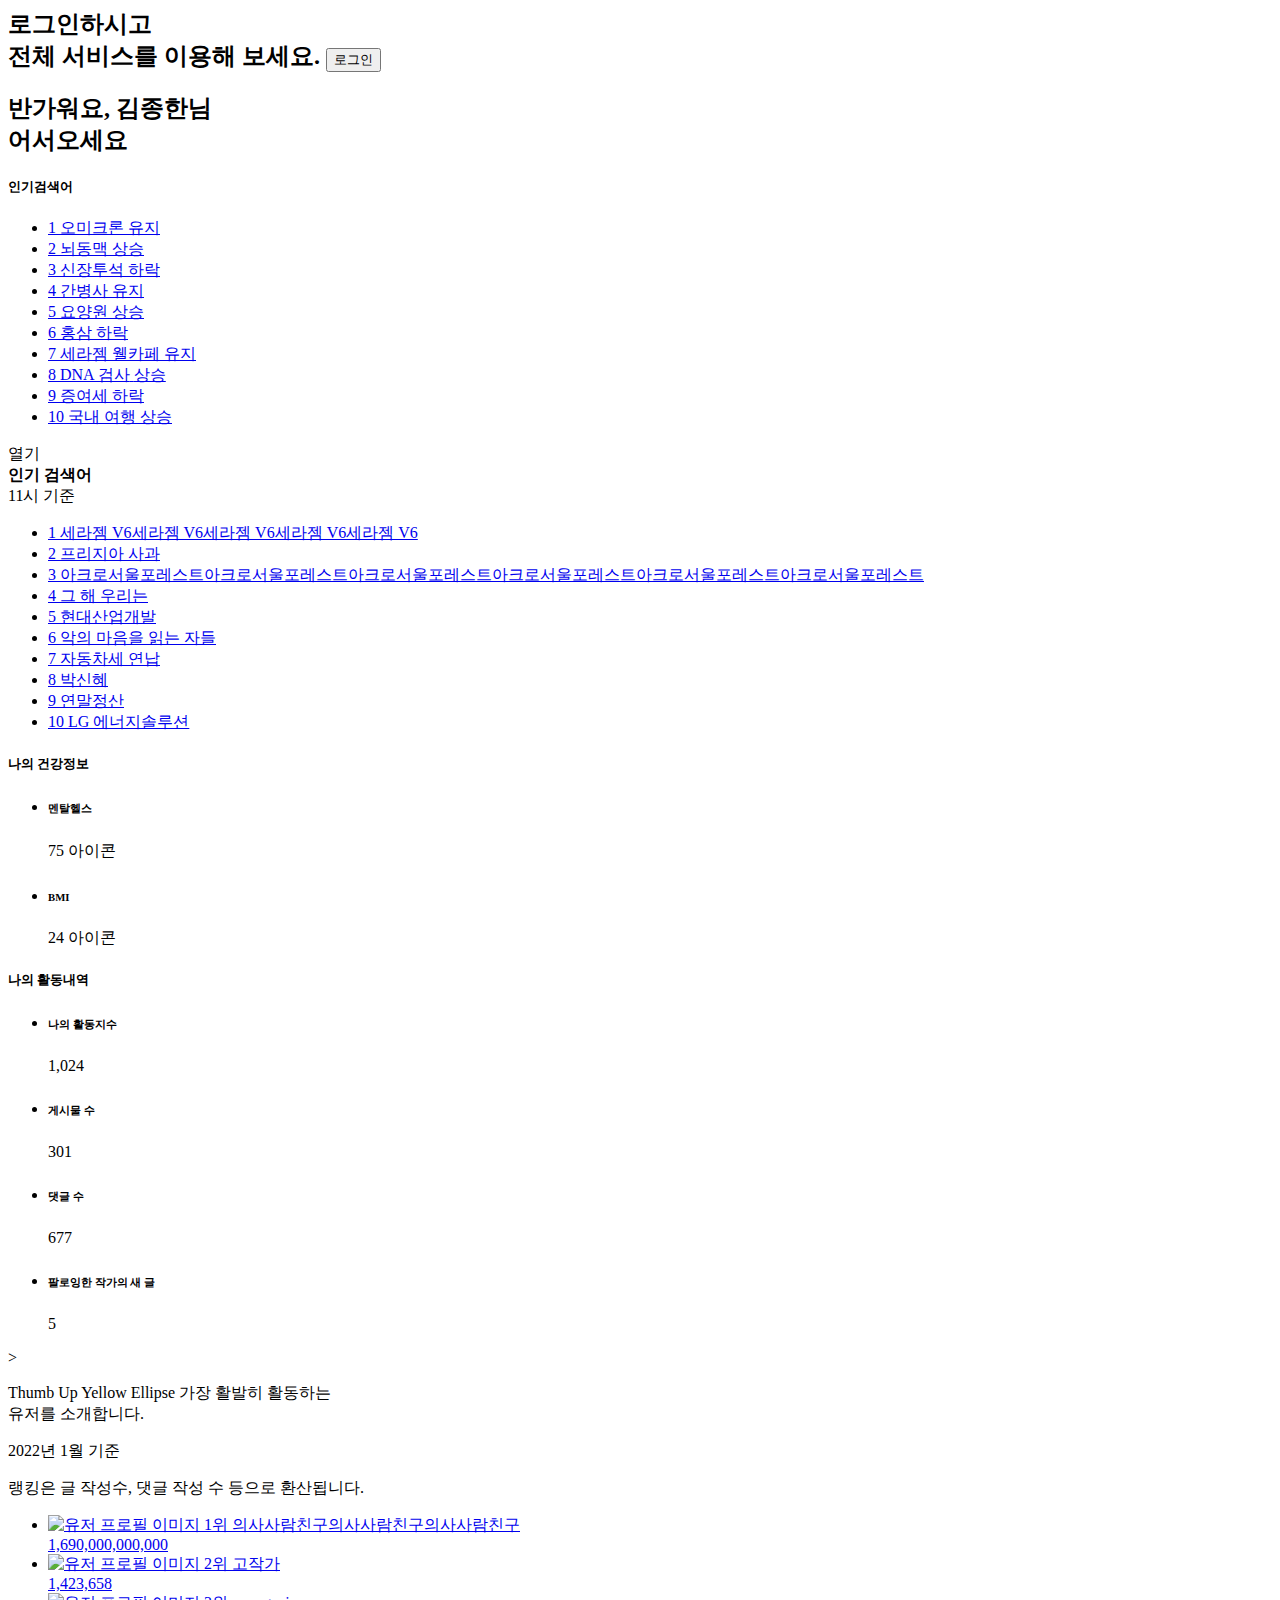
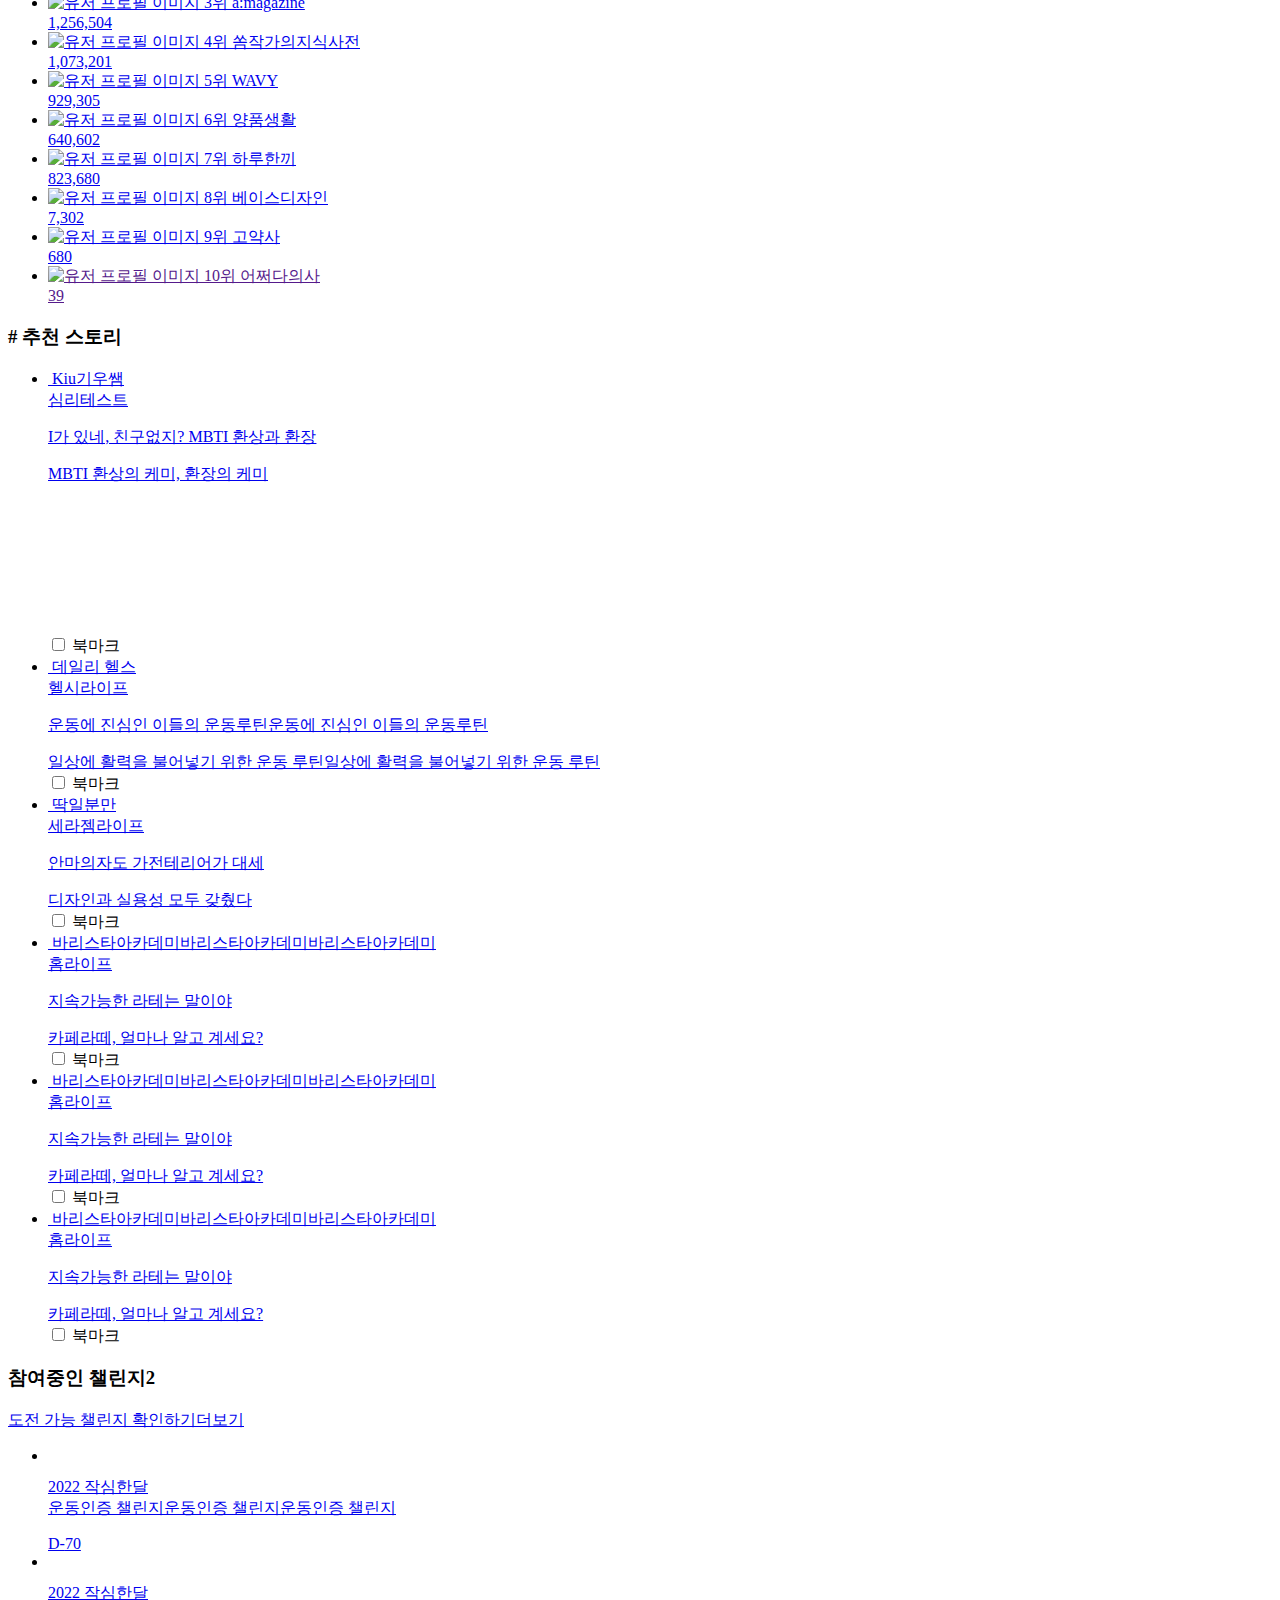
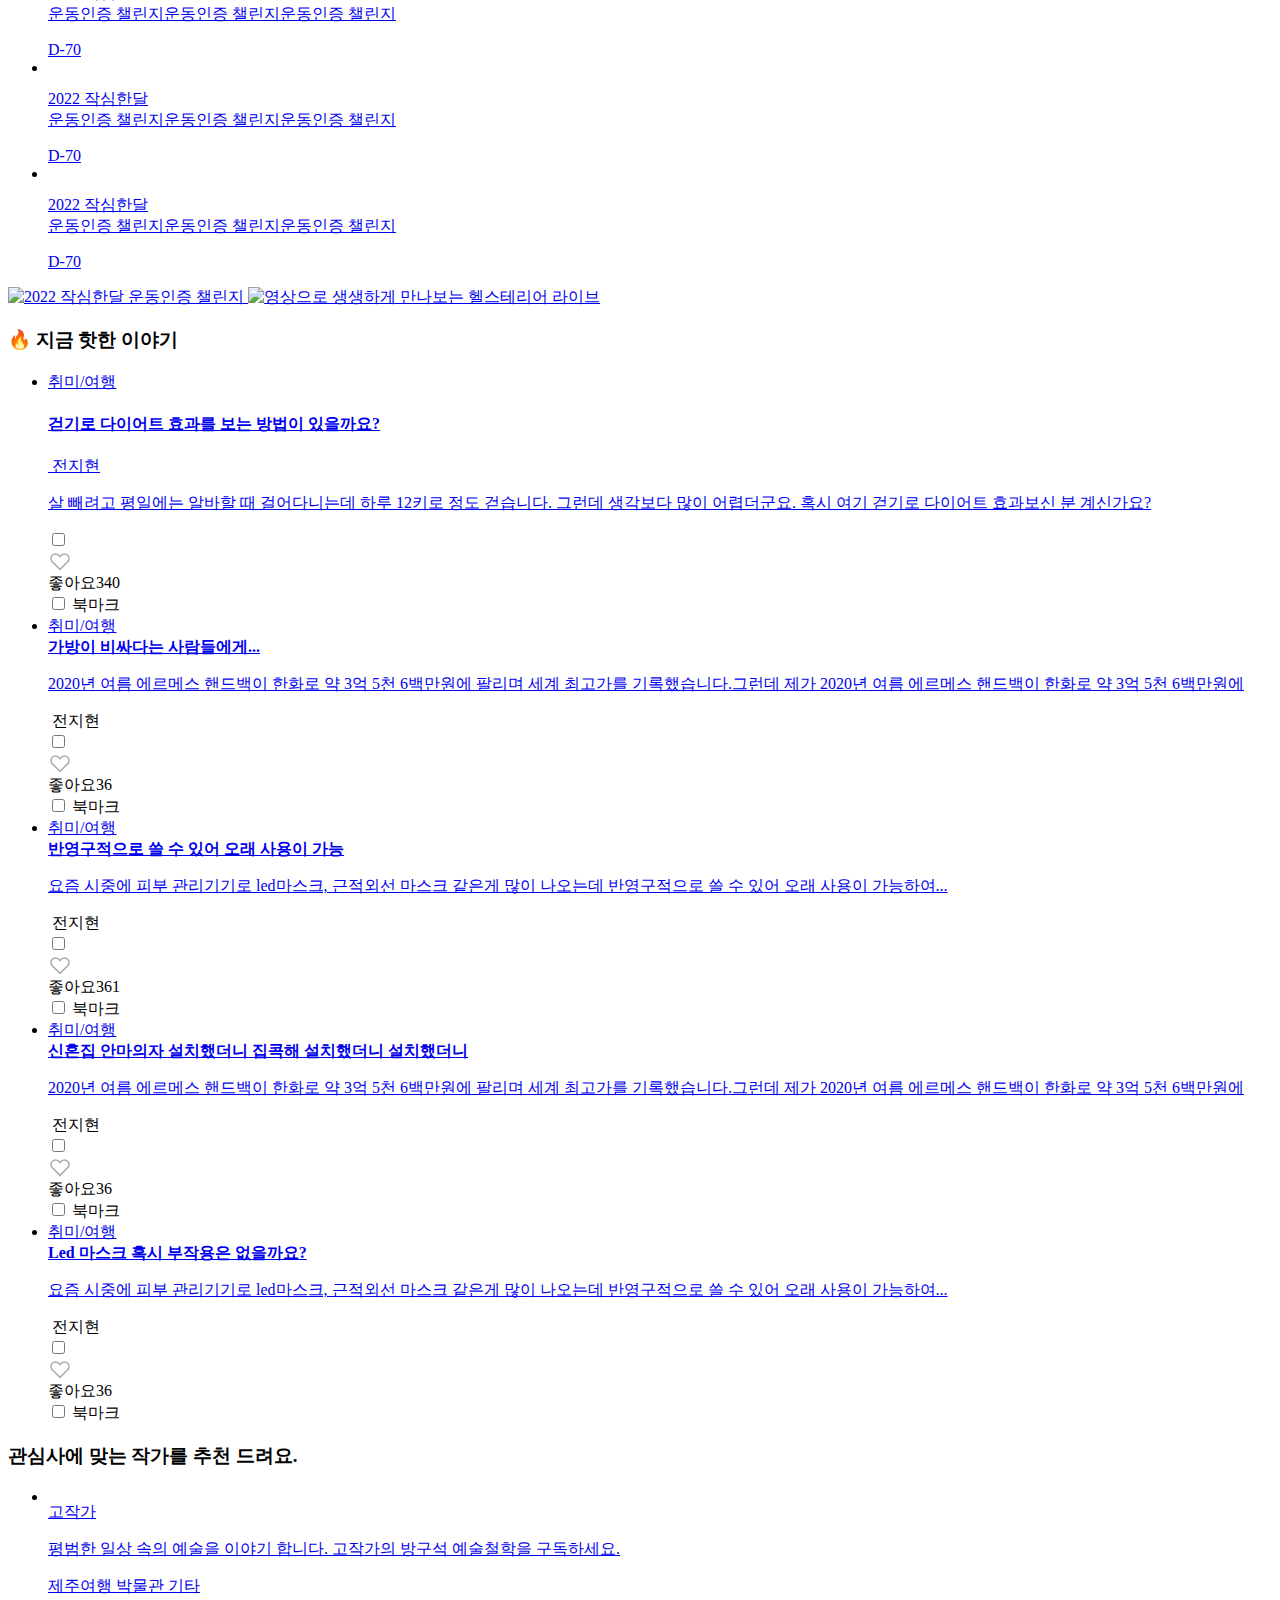
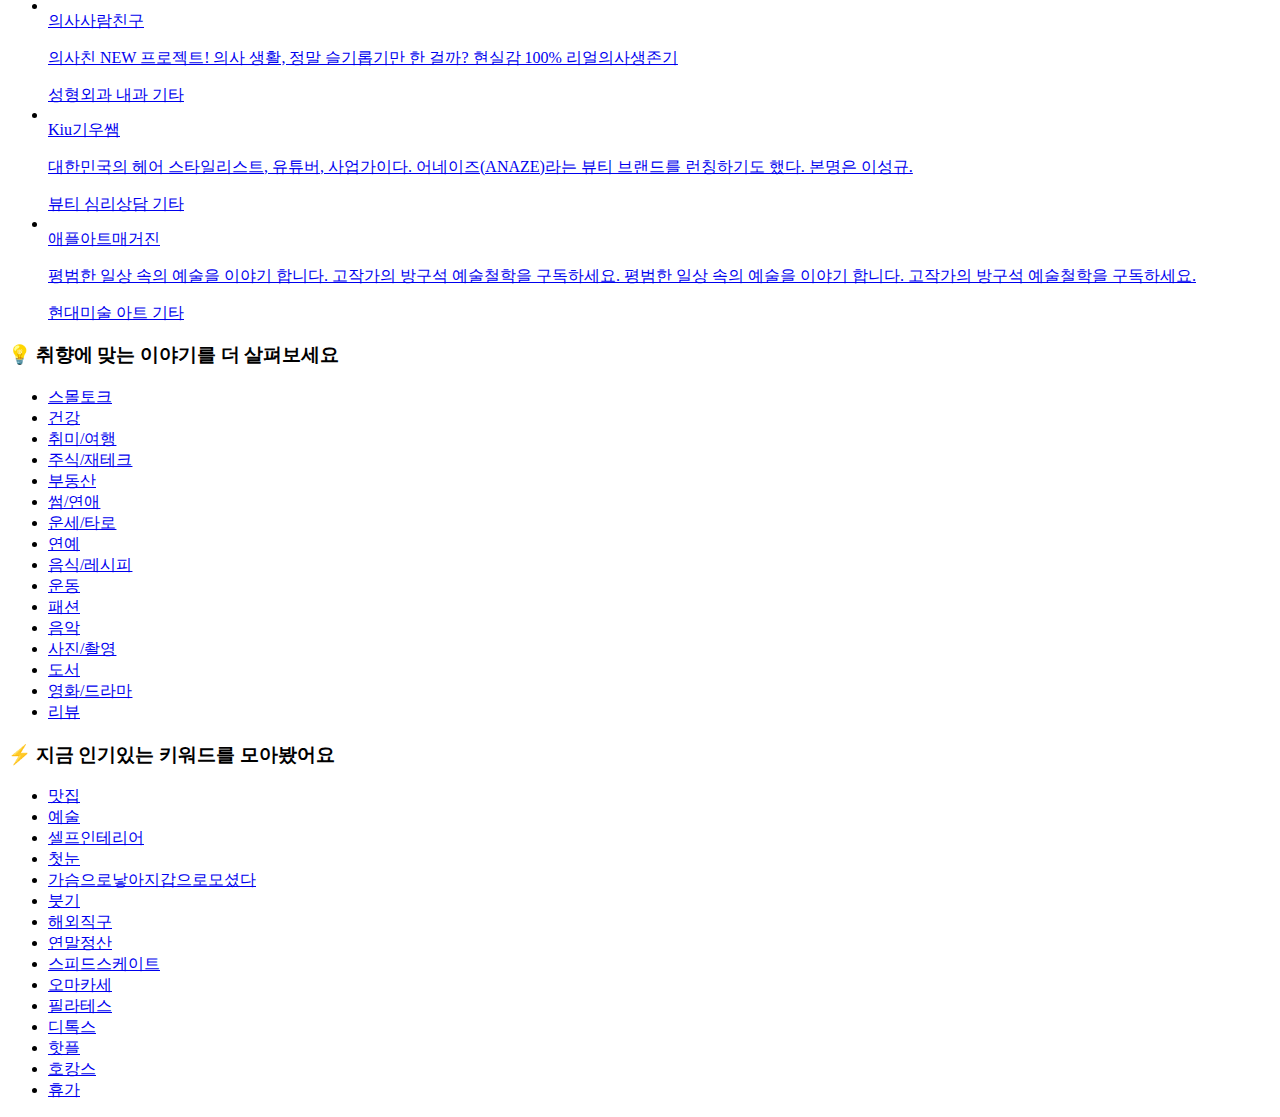
==== commit 2c273c02: "template" ====
--- a/src/main/resources/templates/web/main/main.html
+++ b/src/main/resources/templates/web/main/main.html
@@ -1,8 +1,5 @@
-<!DOCTYPE html>
 <html xmlns="http://www.w3.org/1999/xhtml" xmlns:th="http://www.thymeleaf.org" xmlns:layout="http://www.ultraq.net.nz/thymeleaf/layout"
-      layout:decorate="~{layout/defaultLayout}"
-      th:with="isSignIn=false"
-    >
+          layout:decorate="~{web/layout/defaultLayout}">
     <th:block layout:fragment="content">
         <div id="container">
             <section id="main" class="container-wrap">
@@ -15,14 +12,14 @@
                                 전체 서비스를 이용해 보세요.
                                 <button class="btn-sm btn-black md-ripples ripples-light">로그인<span class="ico-more-white"></span></button>
                             </h2>
-                        </th:block>>
+                        </th:block>
                         <!-- 로그인 상태 -->
                         <th:block th:if="${isSignIn}">
                             <h2 class="font-heading03">
                                 반가워요, 김종한님<br>
                                 어서오세요
                             </h2>
-                        </th:block>>
+                        </th:block>
                         <div class="box-search-word">
                             <h5>인기검색어</h5>
                             <div class="rolling-wrap">
